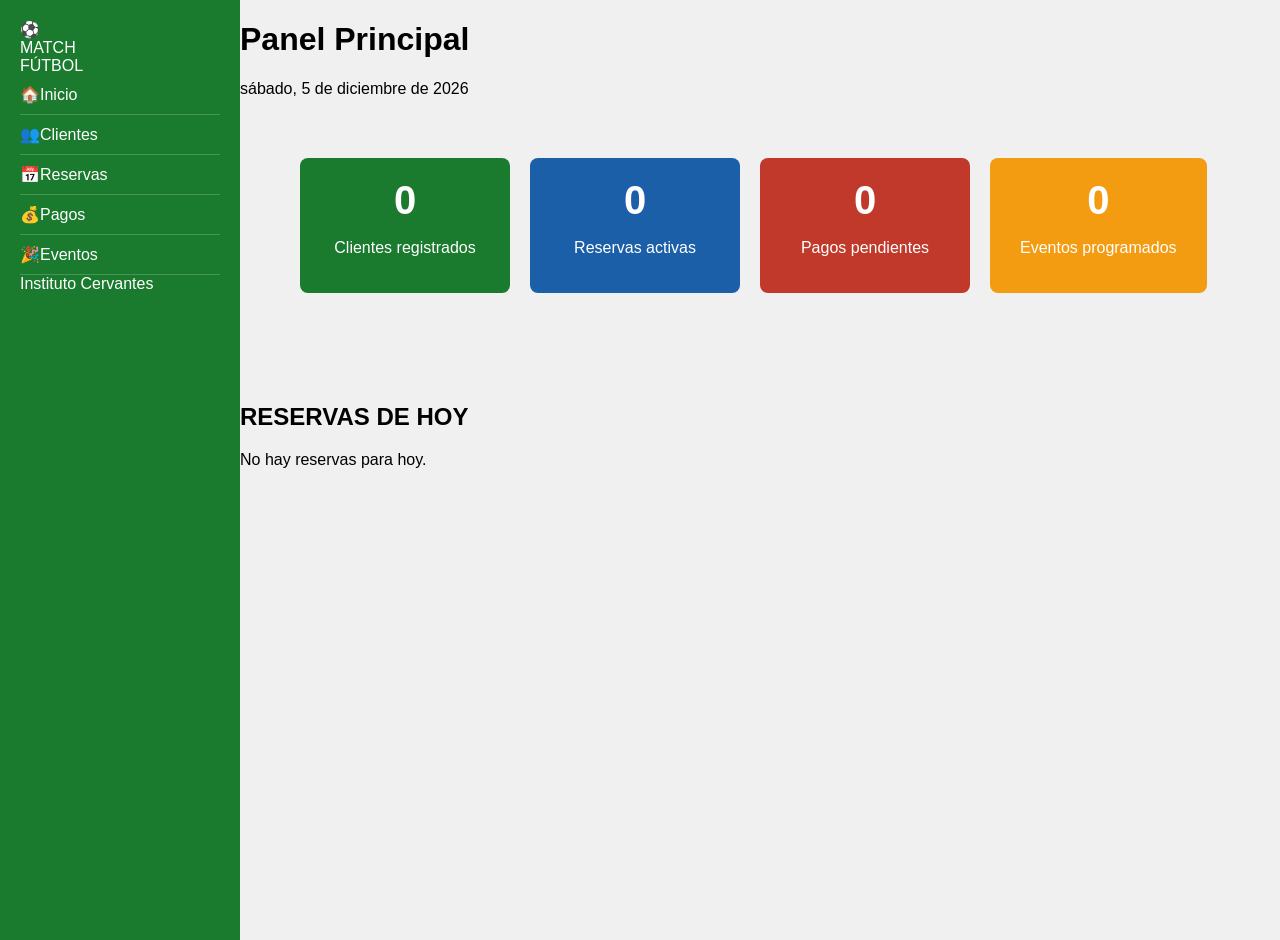
==== index.html @ 4e35ddb6 "Actualizacion de front" ====
<!DOCTYPE html>
<html lang="es">

<head>
  <meta charset="UTF-8">
  <meta name="viewport" content="width=device-width, initial-scale=1.0" />

  <title>Match Futbol</title>

  <link rel="stylesheet" href="styles.css">
  <link rel="preconnect" href="https://fonts.googleapis.com">
  <link href="https://fonts.googleapis.com/css2?family=Bebas+Neue&family=DM+Sans:wght@300;400;500;600&display=swap"
    rel="stylesheet">
  <link rel="stylesheet" href="../css/styles.css" />
</head>

<body>



  <aside class="sidebar">

    <div class="sidebar-logo">
      <span class="logo-icon">⚽</span>
       <div><div class="logo-title">MATCH</div><div class="logo-sub">FÚTBOL</div></div>
    </div>

    <nav class="sidebar-nav">
      <a href="index.html" class="nav-item active"><span class="nav-icon">🏠</span><span>Inicio</span></a>
      <a href="pages/clientes.html" class="nav-item"><span class="nav-icon">👥</span><span>Clientes</span></a>
      <a href="pages/reservas.html" class="nav-item"><span class="nav-icon">📅</span><span>Reservas</span></a>
      <a href="pages/pagos.html" class="nav-item"><span class="nav-icon">💰</span><span>Pagos</span></a>
      <a href="pages/eventos.html" class="nav-item"><span class="nav-icon">🎉</span><span>Eventos</span></a>
    </nav>
    <div class="sidebar-footer">Instituto Cervantes</div>
  </aside>

  <main class="main-content">
    <header class="top-bar">
      <h1 class="page-title">Panel Principal</h1>
          <div class="top-date" id="topDate"></div>
    </header>

    <section class="section-box" style="text-align:center;padding:60px">

      <div class="tarjetas">

        <div class="tarjeta verde" onclick="location.href='pages/clientes.html'">
          <p class="numero" id="totalClientes">0</p>
          <p>Clientes registrados</p>
        </div>

        <div class="tarjeta azul" onclick="location.href='pages/reservas.html'">
          <p class="numero" id="totalReservas">0</p>
          <p>Reservas activas</p>
        </div>

        <div class="tarjeta roja" onclick="location.href='pages/pagos.html'">
          <p class="numero" id="totalPagos">0</p>
          <p>Pagos pendientes</p>
        </div>

        <div class="tarjeta amarilla" onclick="location.href='pages/eventos.html'">
          <p class="numero" id="totalEventos">0</p>
          <p>Eventos programados</p>
        </div>

      </div>
    </section>

    <h2>RESERVAS DE HOY</h2>
    <div id="reservasHoy">
      <p>No hay reservas para hoy.</p>
    </div>


  </main>

  <script>
    var fecha = new Date();
var opciones = { weekday: 'long', year: 'numeric', month: 'long', day: 'numeric' };
document.getElementById("topDate").textContent = fecha.toLocaleDateString('es-AR', opciones);
    // Mostrar total de clientes
    var clientes = JSON.parse(localStorage.getItem("clientes")) || [];
    document.getElementById("totalClientes").textContent = clientes.length;

    // Mostrar total de reservas activas
    var reservas = JSON.parse(localStorage.getItem("reservas")) || [];
    var activas = [];
    for (var i = 0; i < reservas.length; i++) {
      if (reservas[i].estado != "cancelada") {
        activas.push(reservas[i]);
      }
    }
    document.getElementById("totalReservas").textContent = activas.length;

    // Mostrar reservas de hoy
    var hoy = new Date().toISOString().split("T")[0];
    var reservasHoy = [];
    for (var i = 0; i < reservas.length; i++) {
      if (reservas[i].fecha == hoy && reservas[i].estado != "cancelada") {
        reservasHoy.push(reservas[i]);
      }
    }

    var divHoy = document.getElementById("reservasHoy");
    if (reservasHoy.length == 0) {
      divHoy.innerHTML = "<p>No hay reservas para hoy.</p>";
    } else {
      var html = "<table border='1' cellpadding='8' cellspacing='0'>";
      html += "<tr><th>Hora</th><th>Cliente</th><th>Cancha</th><th>Estado pago</th></tr>";
      for (var i = 0; i < reservasHoy.length; i++) {
        var r = reservasHoy[i];
        html += "<tr>";
        html += "<td>" + r.hora + "</td>";
        html += "<td>" + r.cliente + "</td>";
        html += "<td>Cancha " + r.cancha + "</td>";
        html += "<td>" + r.estadoPago + "</td>";
        html += "</tr>";
      }
      html += "</table>";
      divHoy.innerHTML = html;
    }
  </script>

</body>

</html>
---- styles.css ----
/* Estilos generales */
body {
  margin: 0;
  font-family: Arial, sans-serif;
  display: flex;
  background-color: #f0f0f0;
}

/* Sidebar */
.sidebar {
  width: 200px;
  background-color: #1a7a2e;
  color: white;
  min-height: 100vh;
  padding: 20px;
}

.sidebar h2 {
  margin-bottom: 30px;
  font-size: 1.2rem;
}

.sidebar a {
  display: block;
  color: white;
  text-decoration: none;
  padding: 10px 0;
  font-size: 1rem;
  border-bottom: 1px solid rgba(255,255,255,0.2);
}

.sidebar a:hover {
  background-color: rgba(255,255,255,0.1);
  padding-left: 8px;
}

/* Contenido principal */
.contenido {
  flex: 1;
  padding: 30px;
}

.contenido h1 {
  margin-bottom: 20px;
  color: #222;
}

.contenido h2 {
  margin-top: 30px;
  margin-bottom: 10px;
  color: #333;
}

/* Tarjetas del panel */
.tarjetas {
  display: flex;
  gap: 20px;
  margin-bottom: 30px;
}

.tarjeta {
  padding: 20px 30px;
  border-radius: 8px;
  color: white;
  cursor: pointer;
  min-width: 150px;
  text-align: center;
}

.tarjeta:hover {
  opacity: 0.85;
}

.tarjeta.verde  { background-color: #1a7a2e; }
.tarjeta.azul   { background-color: #1a5fa8; }
.tarjeta.roja   { background-color: #c0392b; }
.tarjeta.amarilla { background-color: #f39c12; }

.numero {
  font-size: 2.5rem;
  font-weight: bold;
  margin: 0;
}

/* Formularios */
form {
  background: rgb(200, 201, 201);
  padding: 20px;
  border-radius: 8px;
  max-width: 500px;
  margin-bottom: 50px;
  box-shadow: 0 2px 10px rgba(179, 255, 0, 0.1);
}

form label {
  display: block;
  margin-top: 12px;
  font-weight: bold;
  color: #333;
}

form input,
form select,
form textarea {
  width: 100%;
  padding: 8px;
  margin-top: 4px;
  border: 1px solid #e3edd3;
  border-radius: 4px;
  font-size: 0.95rem;
  box-sizing: border-box;
}

form button {
  margin-top: 16px;
  padding: 10px 24px;
  background-color: #1a7a2e;
  color: white;
  border: none;
  border-radius: 4px;
  font-size: 1rem;
  cursor: pointer;
}

form button:hover {
  background-color: #155c23;
}

/* Tablas */
table {
  width: 100%;
  border-collapse: collapse;
  color: #ffffff;
  border-radius: 8px;
  overflow: hidden;
  box-shadow: 0 2px 6px rgba(0,0,0,0.1);
}

th {
  background-color: #1a7a2e;
  color: white;
  padding: 10px 14px;
  text-align: left;
}

td {
  padding: 10px 14px;
  border-bottom: 1px solid #eee;
  
}

tr:last-child td {
  border-bottom: none;
}

tr:hover td {
  background-color: #626262;
}

/* Botones de acción en tablas */
.btn-editar {
  background-color: #1a5fa8;
  color: white;
  border: none;
  padding: 5px 12px;
  border-radius: 4px;
  cursor: pointer;
  margin-right: 4px;
}

.btn-eliminar {
  background-color: #c0392b;
  color: white;
  border: none;
  padding: 5px 12px;
  border-radius: 4px;
  cursor: pointer;
}
.btn-filtro {
  background-color: #3d78f8;
  color: white;
  border: none;
  padding: 5px 12px;
  border-radius: 4px;
  cursor: pointer;
}

.btn-editar:hover   { background-color: #154f8c; }
.btn-eliminar:hover { background-color: #922b21; }

/* Buscador */
.buscador {
  margin-bottom: 16px;
}

.buscador input {
  padding: 8px 12px;
  border: 1px solid #ccc;
  border-radius: 4px;
  font-size: 0.95rem;
  width: 300px;
}

/* Mensajes */
.mensaje-ok {
  background-color: #d4edda;
  color: #155724;
  padding: 10px 16px;
  border-radius: 4px;
  margin-bottom: 16px;
  display: none;
}
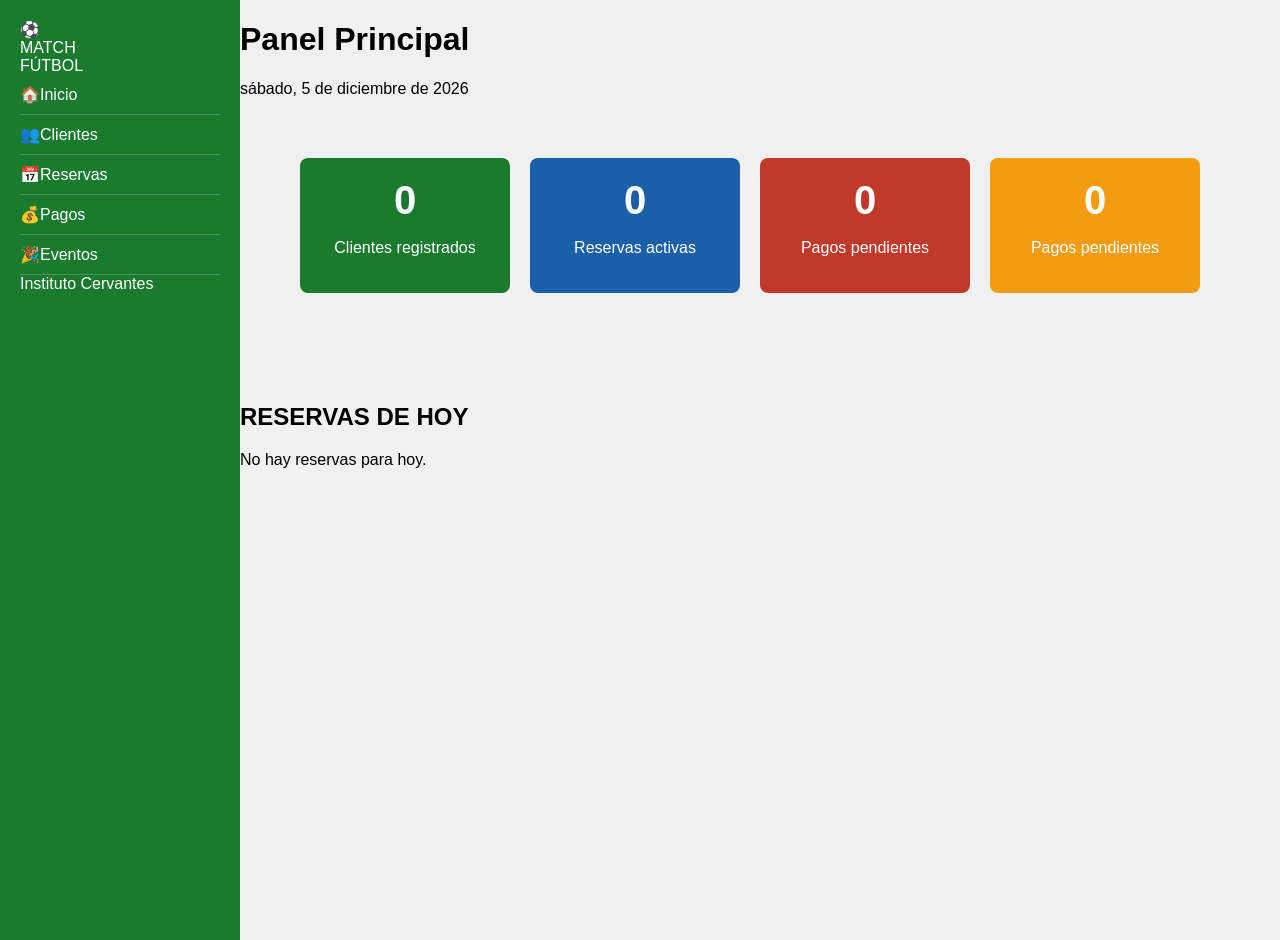
==== commit d93a7a85: "Actualizacion de front" ====
--- a/index.html
+++ b/index.html
@@ -22,7 +22,10 @@
 
     <div class="sidebar-logo">
       <span class="logo-icon">⚽</span>
-       <div><div class="logo-title">MATCH</div><div class="logo-sub">FÚTBOL</div></div>
+      <div>
+        <div class="logo-title">MATCH</div>
+        <div class="logo-sub">FÚTBOL</div>
+      </div>
     </div>
 
     <nav class="sidebar-nav">
@@ -38,7 +41,7 @@
   <main class="main-content">
     <header class="top-bar">
       <h1 class="page-title">Panel Principal</h1>
-          <div class="top-date" id="topDate"></div>
+      <div class="top-date" id="topDate"></div>
     </header>
 
     <section class="section-box" style="text-align:center;padding:60px">
@@ -61,8 +64,8 @@
         </div>
 
         <div class="tarjeta amarilla" onclick="location.href='pages/eventos.html'">
-          <p class="numero" id="totalEventos">0</p>
-          <p>Eventos programados</p>
+          <p class="numero" id="totalPagos">0</p>
+          <p>Pagos pendientes</p>
         </div>
 
       </div>
@@ -77,9 +80,11 @@
   </main>
 
   <script>
+    // Verificar si está logueado
+
     var fecha = new Date();
-var opciones = { weekday: 'long', year: 'numeric', month: 'long', day: 'numeric' };
-document.getElementById("topDate").textContent = fecha.toLocaleDateString('es-AR', opciones);
+    var opciones = { weekday: 'long', year: 'numeric', month: 'long', day: 'numeric' };
+    document.getElementById("topDate").textContent = fecha.toLocaleDateString('es-AR', opciones);
     // Mostrar total de clientes
     var clientes = JSON.parse(localStorage.getItem("clientes")) || [];
     document.getElementById("totalClientes").textContent = clientes.length;
--- a/styles.css
+++ b/styles.css
@@ -8,6 +8,7 @@
 
 /* Sidebar */
 .sidebar {
+  
   width: 200px;
   background-color: #1a7a2e;
   color: white;
@@ -210,3 +211,89 @@
   margin-bottom: 16px;
   display: none;
 }
+.login-body {
+  margin: 0;
+  background: #0a0a0a;
+  display: flex;
+  align-items: center;
+  justify-content: center;
+  min-height: 100vh;
+}
+
+.login-card {
+  background: #141414;
+  border: 0.5px solid #2a2a2a;
+  border-radius: 12px;
+  padding: 2.5rem 2rem;
+  width: 100%;
+  max-width: 360px;
+}
+
+.login-logo-wrap {
+  display: flex;
+  align-items: center;
+  gap: 12px;
+  margin-bottom: 2rem;
+}
+
+.logo-ball {
+  width: 44px;
+  height: 44px;
+  background: #1a7a2e;
+  border-radius: 50%;
+  display: flex;
+  align-items: center;
+  justify-content: center;
+  font-size: 22px;
+}
+
+.logo-top { font-size: 20px; font-weight: bold; color: #fff; letter-spacing: 2px; }
+.logo-bot { font-size: 11px; color: #1a7a2e; letter-spacing: 3px; }
+
+.login-title { font-size: 15px; color: #888; margin-bottom: 1.5rem; }
+
+.field-group { margin-bottom: 1rem; }
+
+.field-label { font-size: 12px; color: #666; margin-bottom: 6px; display: block; }
+
+.field-input-wrap input {
+  width: 100%;
+  padding: 11px 12px;
+  background: #1e1e1e;
+  border: 0.5px solid #333;
+  border-radius: 8px;
+  color: #fff;
+  font-size: 14px;
+  box-sizing: border-box;
+}
+
+.field-input-wrap input:focus {
+  outline: none;
+  border-color: #1a7a2e;
+}
+
+.error-msg {
+  background: #2a0f0f;
+  border: 0.5px solid #5c1f1f;
+  color: #f09595;
+  font-size: 13px;
+  padding: 10px 12px;
+  border-radius: 8px;
+  margin-bottom: 1rem;
+  display: none;
+}
+
+.btn-login {
+  width: 100%;
+  padding: 12px;
+  background: #1a7a2e;
+  color: #fff;
+  border: none;
+  border-radius: 8px;
+  font-size: 14px;
+  font-weight: bold;
+  cursor: pointer;
+  margin-top: 0.5rem;
+}
+
+.btn-login:hover { background: #155c23; }
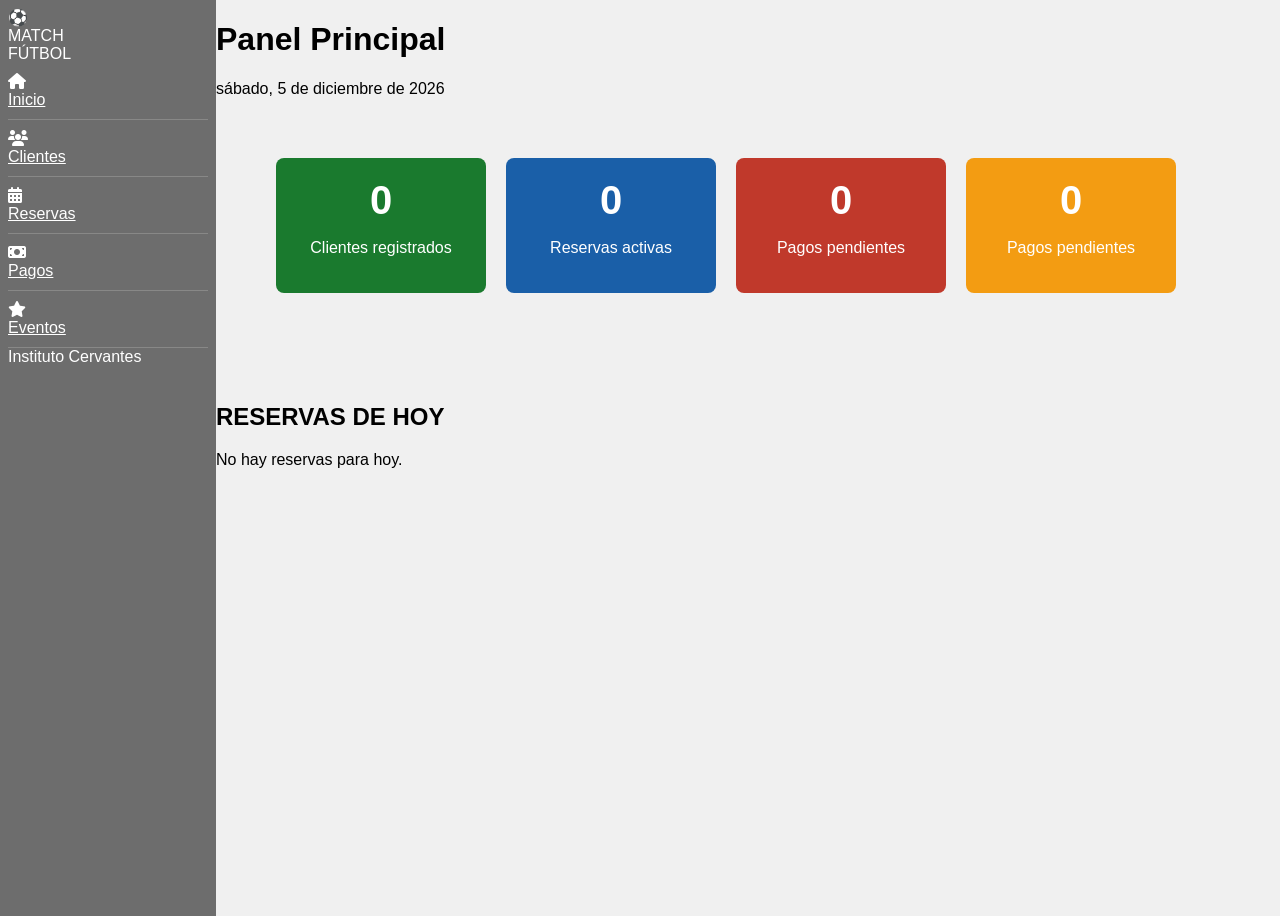
==== commit 3a6b4df7: "Actualizacion de front" ====
--- a/index.html
+++ b/index.html
@@ -9,8 +9,8 @@
 
   <link rel="stylesheet" href="styles.css">
   <link rel="preconnect" href="https://fonts.googleapis.com">
-  <link href="https://fonts.googleapis.com/css2?family=Bebas+Neue&family=DM+Sans:wght@300;400;500;600&display=swap"
-    rel="stylesheet">
+  <link href="https://fonts.googleapis.com/css2?family=Bebas+Neue&family=DM+Sans:wght@300;400;500;600&display=swap" rel="stylesheet">
+  <link rel="stylesheet" href="https://cdnjs.cloudflare.com/ajax/libs/font-awesome/6.5.0/css/all.min.css"/>
   <link rel="stylesheet" href="../css/styles.css" />
 </head>
 
@@ -28,13 +28,26 @@
       </div>
     </div>
 
+    
     <nav class="sidebar-nav">
-      <a href="index.html" class="nav-item active"><span class="nav-icon">🏠</span><span>Inicio</span></a>
-      <a href="pages/clientes.html" class="nav-item"><span class="nav-icon">👥</span><span>Clientes</span></a>
-      <a href="pages/reservas.html" class="nav-item"><span class="nav-icon">📅</span><span>Reservas</span></a>
-      <a href="pages/pagos.html" class="nav-item"><span class="nav-icon">💰</span><span>Pagos</span></a>
-      <a href="pages/eventos.html" class="nav-item"><span class="nav-icon">🎉</span><span>Eventos</span></a>
-    </nav>
+    
+       <a href="../index.html" class="nav-item active">
+    <i class="fa-solid fa-house"></i><span><br>Inicio</span>
+  </a>
+  <a href="pages/clientes.html" class="nav-item">
+    <i class="fa-solid fa-users"></i><span><br>Clientes</span>
+  </a>
+  <a href="pages/reservas.html" class="nav-item">
+    <i class="fa-solid fa-calendar-days"></i><span><br>Reservas</span>
+  </a>
+  <a href="pages/pagos.html" class="nav-item">
+    <i class="fa-solid fa-money-bill"></i><span><br>Pagos</span>
+  </a>
+  <a href="pages/eventos.html" class="nav-item">
+    <i class="fa-solid fa-star"></i><span><br>Eventos</span>
+  </a>
+  </nav>
+
     <div class="sidebar-footer">Instituto Cervantes</div>
   </aside>
 
--- a/styles.css
+++ b/styles.css
@@ -10,10 +10,11 @@
 .sidebar {
   
   width: 200px;
-  background-color: #1a7a2e;
+  background-color: #6d6d6d;
   color: white;
   min-height: 100vh;
-  padding: 20px;
+  padding: 8px;
+  gap: 12px;
 }
 
 .sidebar h2 {
@@ -24,33 +25,24 @@
 .sidebar a {
   display: block;
   color: white;
-  text-decoration: none;
+  text-decoration: style;
   padding: 10px 0;
   font-size: 1rem;
-  border-bottom: 1px solid rgba(255,255,255,0.2);
+  border-bottom: 1px solid rgba(244, 245, 240, 0.2);
 }
 
 .sidebar a:hover {
-  background-color: rgba(255,255,255,0.1);
-  padding-left: 8px;
+  background-color: rgba(67, 2, 2, 0.1);
+  padding-left: 10px;
+}
+.sidebar-nav {
+  display: inside;
+  flex-direction: column;
 }
 
 /* Contenido principal */
-.contenido {
-  flex: 1;
-  padding: 30px;
-}
-
-.contenido h1 {
-  margin-bottom: 20px;
-  color: #222;
-}
-
-.contenido h2 {
-  margin-top: 30px;
-  margin-bottom: 10px;
-  color: #333;
-}
+
+
 
 /* Tarjetas del panel */
 .tarjetas {
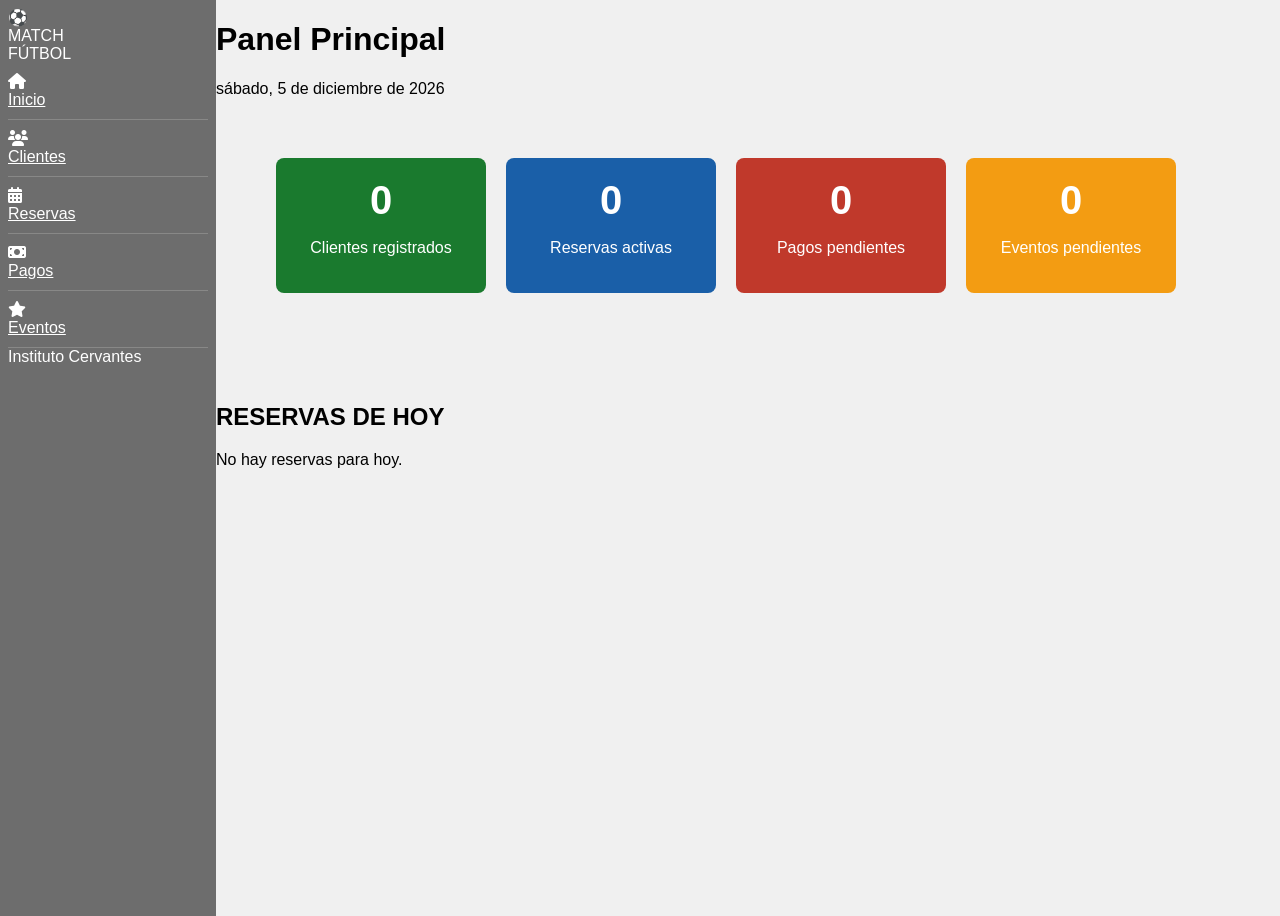
==== commit 90ee4e4c: "Actualizacion de front" ====
--- a/index.html
+++ b/index.html
@@ -78,7 +78,7 @@
 
         <div class="tarjeta amarilla" onclick="location.href='pages/eventos.html'">
           <p class="numero" id="totalPagos">0</p>
-          <p>Pagos pendientes</p>
+          <p>Eventos pendientes</p>
         </div>
 
       </div>
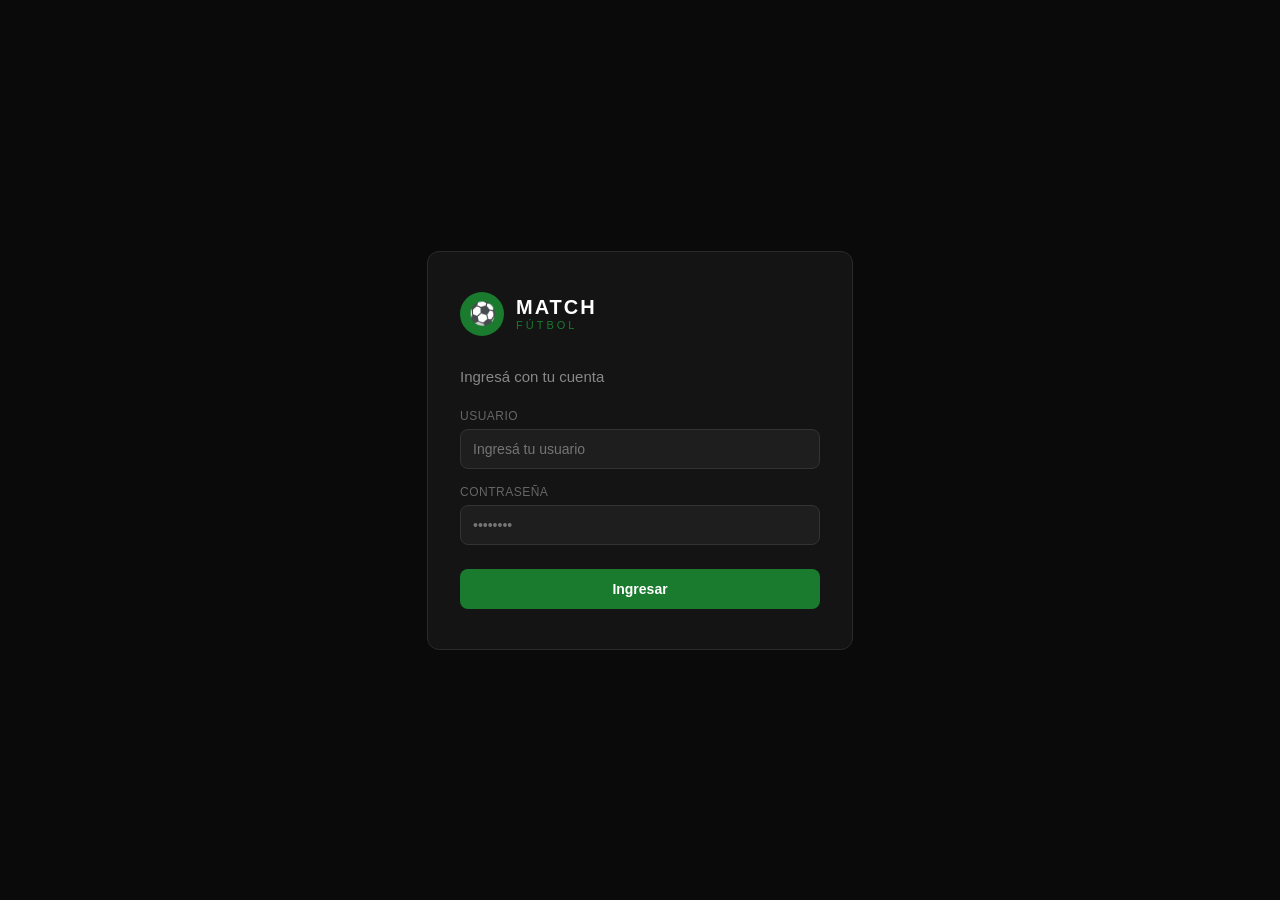
==== commit f944d400: "Loggin realizado, para verlo de nuevo deben borrar el logueado de localStrorage USUARIO: admin CONTR" ====
--- a/index.html
+++ b/index.html
@@ -77,8 +77,8 @@
         </div>
 
         <div class="tarjeta amarilla" onclick="location.href='pages/eventos.html'">
-          <p class="numero" id="totalPagos">0</p>
-          <p>Eventos pendientes</p>
+          <p class="numero" id="totalEventos">0</p>
+          <p>Eventos de hoy</p>
         </div>
 
       </div>
@@ -94,6 +94,10 @@
 
   <script>
     // Verificar si está logueado
+
+if (!localStorage.getItem("logueado")) {
+  window.location.href = "loggin.html"; // ajustá la ruta según la página
+}
 
     var fecha = new Date();
     var opciones = { weekday: 'long', year: 'numeric', month: 'long', day: 'numeric' };
--- a/styles.css
+++ b/styles.css
@@ -1,208 +1,9 @@
 /* Estilos generales */
-body {
-  margin: 0;
-  font-family: Arial, sans-serif;
-  display: flex;
-  background-color: #f0f0f0;
-}
-
-/* Sidebar */
-.sidebar {
+
+
+/*Loggin*/
   
-  width: 200px;
-  background-color: #6d6d6d;
-  color: white;
-  min-height: 100vh;
-  padding: 8px;
-  gap: 12px;
-}
-
-.sidebar h2 {
-  margin-bottom: 30px;
-  font-size: 1.2rem;
-}
-
-.sidebar a {
-  display: block;
-  color: white;
-  text-decoration: style;
-  padding: 10px 0;
-  font-size: 1rem;
-  border-bottom: 1px solid rgba(244, 245, 240, 0.2);
-}
-
-.sidebar a:hover {
-  background-color: rgba(67, 2, 2, 0.1);
-  padding-left: 10px;
-}
-.sidebar-nav {
-  display: inside;
-  flex-direction: column;
-}
-
-/* Contenido principal */
-
-
-
-/* Tarjetas del panel */
-.tarjetas {
-  display: flex;
-  gap: 20px;
-  margin-bottom: 30px;
-}
-
-.tarjeta {
-  padding: 20px 30px;
-  border-radius: 8px;
-  color: white;
-  cursor: pointer;
-  min-width: 150px;
-  text-align: center;
-}
-
-.tarjeta:hover {
-  opacity: 0.85;
-}
-
-.tarjeta.verde  { background-color: #1a7a2e; }
-.tarjeta.azul   { background-color: #1a5fa8; }
-.tarjeta.roja   { background-color: #c0392b; }
-.tarjeta.amarilla { background-color: #f39c12; }
-
-.numero {
-  font-size: 2.5rem;
-  font-weight: bold;
-  margin: 0;
-}
-
-/* Formularios */
-form {
-  background: rgb(200, 201, 201);
-  padding: 20px;
-  border-radius: 8px;
-  max-width: 500px;
-  margin-bottom: 50px;
-  box-shadow: 0 2px 10px rgba(179, 255, 0, 0.1);
-}
-
-form label {
-  display: block;
-  margin-top: 12px;
-  font-weight: bold;
-  color: #333;
-}
-
-form input,
-form select,
-form textarea {
-  width: 100%;
-  padding: 8px;
-  margin-top: 4px;
-  border: 1px solid #e3edd3;
-  border-radius: 4px;
-  font-size: 0.95rem;
-  box-sizing: border-box;
-}
-
-form button {
-  margin-top: 16px;
-  padding: 10px 24px;
-  background-color: #1a7a2e;
-  color: white;
-  border: none;
-  border-radius: 4px;
-  font-size: 1rem;
-  cursor: pointer;
-}
-
-form button:hover {
-  background-color: #155c23;
-}
-
-/* Tablas */
-table {
-  width: 100%;
-  border-collapse: collapse;
-  color: #ffffff;
-  border-radius: 8px;
-  overflow: hidden;
-  box-shadow: 0 2px 6px rgba(0,0,0,0.1);
-}
-
-th {
-  background-color: #1a7a2e;
-  color: white;
-  padding: 10px 14px;
-  text-align: left;
-}
-
-td {
-  padding: 10px 14px;
-  border-bottom: 1px solid #eee;
-  
-}
-
-tr:last-child td {
-  border-bottom: none;
-}
-
-tr:hover td {
-  background-color: #626262;
-}
-
-/* Botones de acción en tablas */
-.btn-editar {
-  background-color: #1a5fa8;
-  color: white;
-  border: none;
-  padding: 5px 12px;
-  border-radius: 4px;
-  cursor: pointer;
-  margin-right: 4px;
-}
-
-.btn-eliminar {
-  background-color: #c0392b;
-  color: white;
-  border: none;
-  padding: 5px 12px;
-  border-radius: 4px;
-  cursor: pointer;
-}
-.btn-filtro {
-  background-color: #3d78f8;
-  color: white;
-  border: none;
-  padding: 5px 12px;
-  border-radius: 4px;
-  cursor: pointer;
-}
-
-.btn-editar:hover   { background-color: #154f8c; }
-.btn-eliminar:hover { background-color: #922b21; }
-
-/* Buscador */
-.buscador {
-  margin-bottom: 16px;
-}
-
-.buscador input {
-  padding: 8px 12px;
-  border: 1px solid #ccc;
-  border-radius: 4px;
-  font-size: 0.95rem;
-  width: 300px;
-}
-
-/* Mensajes */
-.mensaje-ok {
-  background-color: #d4edda;
-  color: #155724;
-  padding: 10px 16px;
-  border-radius: 4px;
-  margin-bottom: 16px;
-  display: none;
-}
+
 .login-body {
   margin: 0;
   background: #0a0a0a;
@@ -210,6 +11,7 @@
   align-items: center;
   justify-content: center;
   min-height: 100vh;
+  font-family: 'Montserrat', sans-serif;
 }
 
 .login-card {
@@ -239,14 +41,36 @@
   font-size: 22px;
 }
 
-.logo-top { font-size: 20px; font-weight: bold; color: #fff; letter-spacing: 2px; }
-.logo-bot { font-size: 11px; color: #1a7a2e; letter-spacing: 3px; }
-
-.login-title { font-size: 15px; color: #888; margin-bottom: 1.5rem; }
-
-.field-group { margin-bottom: 1rem; }
-
-.field-label { font-size: 12px; color: #666; margin-bottom: 6px; display: block; }
+.logo-top {
+  font-size: 20px;
+  font-weight: bold;
+  color: #fff;
+  letter-spacing: 2px;
+}
+
+.logo-bot {
+  font-size: 11px;
+  color: #1a7a2e;
+  letter-spacing: 3px;
+}
+
+.login-title {
+  font-size: 15px;
+  color: #888;
+  margin-bottom: 1.5rem;
+}
+
+.field-group {
+  margin-bottom: 1rem;
+}
+
+.field-label {
+  font-size: 12px;
+  color: #666;
+  margin-bottom: 6px;
+  display: block;
+  letter-spacing: 0.5px;
+}
 
 .field-input-wrap input {
   width: 100%;
@@ -288,4 +112,211 @@
   margin-top: 0.5rem;
 }
 
-.btn-login:hover { background: #155c23; }+.btn-login:hover {
+  background: #155c23;
+}
+
+/* Sidebar */
+.sidebar {
+  width: 200px;
+  background-color: #1a7a2e;
+  color: white;
+  min-height: 100vh;
+  padding: 20px;
+}
+
+.sidebar h2 {
+  margin-bottom: 30px;
+  font-size: 1.2rem;
+}
+
+.sidebar a {
+  display: block;
+  color: white;
+  text-decoration: none;
+  padding: 10px 0;
+  font-size: 1rem;
+  border-bottom: 1px solid rgba(255,255,255,0.2);
+}
+
+.sidebar a:hover {
+  background-color: lab(100% 0.01 -0.01 / 0.1);
+  padding-left: 8px;
+}
+
+/* Contenido principal */
+.contenido {
+  flex: 1;
+  padding: 30px;
+}
+
+.contenido h1 {
+  margin-bottom: 20px;
+  color: #222;
+}
+
+.contenido h2 {
+  margin-top: 30px;
+  margin-bottom: 10px;
+  color: #333;
+}
+
+/* Tarjetas del panel */
+.tarjetas {
+  display: flex;
+  gap: 20px;
+  margin-bottom: 30px;
+}
+
+.tarjeta {
+  padding: 20px 30px;
+  border-radius: 8px;
+  color: white;
+  cursor: pointer;
+  min-width: 150px;
+  text-align: center;
+}
+
+.tarjeta:hover {
+  opacity: 0.85;
+}
+
+.tarjeta.verde  { background-color: #1a7a2e; }
+.tarjeta.azul   { background-color: #1a5fa8; }
+.tarjeta.roja   { background-color: #c0392b; }
+.tarjeta.amarilla { background-color: #f39c12; }
+
+.numero {
+  font-size: 2.5rem;
+  font-weight: bold;
+  margin: 0;
+}
+
+/* Formularios */
+form {
+  background: rgb(200, 201, 201);
+  padding: 20px;
+  border-radius: 8px;
+  max-width: 500px;
+  margin-bottom: 50px;
+  box-shadow: 0 2px 10px rgba(179, 255, 0, 0.1);
+}
+
+form label {
+  display: block;
+  margin-top: 12px;
+  font-weight: bold;
+  color: #333;
+}
+
+form input,
+form select,
+form textarea {
+  width: 100%;
+  padding: 8px;
+  margin-top: 4px;
+  border: 1px solid #e3edd3;
+  border-radius: 4px;
+  font-size: 0.95rem;
+  box-sizing: border-box;
+}
+
+form button {
+  margin-top: 16px;
+  padding: 10px 24px;
+  background-color: #1a7a2e;
+  color: white;
+  border: none;
+  border-radius: 4px;
+  font-size: 1rem;
+  cursor: pointer;
+}
+
+form button:hover {
+  background-color: #155c23;
+}
+
+/* Tablas */
+table {
+  width: 100%;
+  border-collapse: collapse;
+  color: #ffffff;
+  border-radius: 8px;
+  overflow: hidden;
+  box-shadow: 0 2px 6px rgba(0,0,0,0.1);
+}
+
+th {
+  background-color: #1a7a2e;
+  color: white;
+  padding: 10px 14px;
+  text-align: left;
+}
+
+td {
+  padding: 10px 14px;
+  border-bottom: 1px solid #eee;
+  
+}
+
+tr:last-child td {
+  border-bottom: none;
+}
+
+tr:hover td {
+  background-color: #626262;
+}
+
+/* Botones de acción en tablas */
+.btn-editar {
+  background-color: #1a5fa8;
+  color: white;
+  border: none;
+  padding: 5px 12px;
+  border-radius: 4px;
+  cursor: pointer;
+  margin-right: 4px;
+}
+
+.btn-eliminar {
+  background-color: #c0392b;
+  color: white;
+  border: none;
+  padding: 5px 12px;
+  border-radius: 4px;
+  cursor: pointer;
+}
+.btn-filtro {
+  background-color: #3d78f8;
+  color: white;
+  border: none;
+  padding: 5px 12px;
+  border-radius: 4px;
+  cursor: pointer;
+}
+
+.btn-editar:hover   { background-color: #154f8c; }
+.btn-eliminar:hover { background-color: #922b21; }
+
+/* Buscador */
+.buscador {
+  margin-bottom: 16px;
+}
+
+.buscador input {
+  padding: 8px 12px;
+  border: 1px solid #ccc;
+  border-radius: 4px;
+  font-size: 0.95rem;
+  width: 300px;
+}
+
+/* Mensajes */
+.mensaje-ok {
+  background-color: #d4edda;
+  color: #155724;
+  padding: 10px 16px;
+  border-radius: 4px;
+  margin-bottom: 16px;
+  display: none;
+}
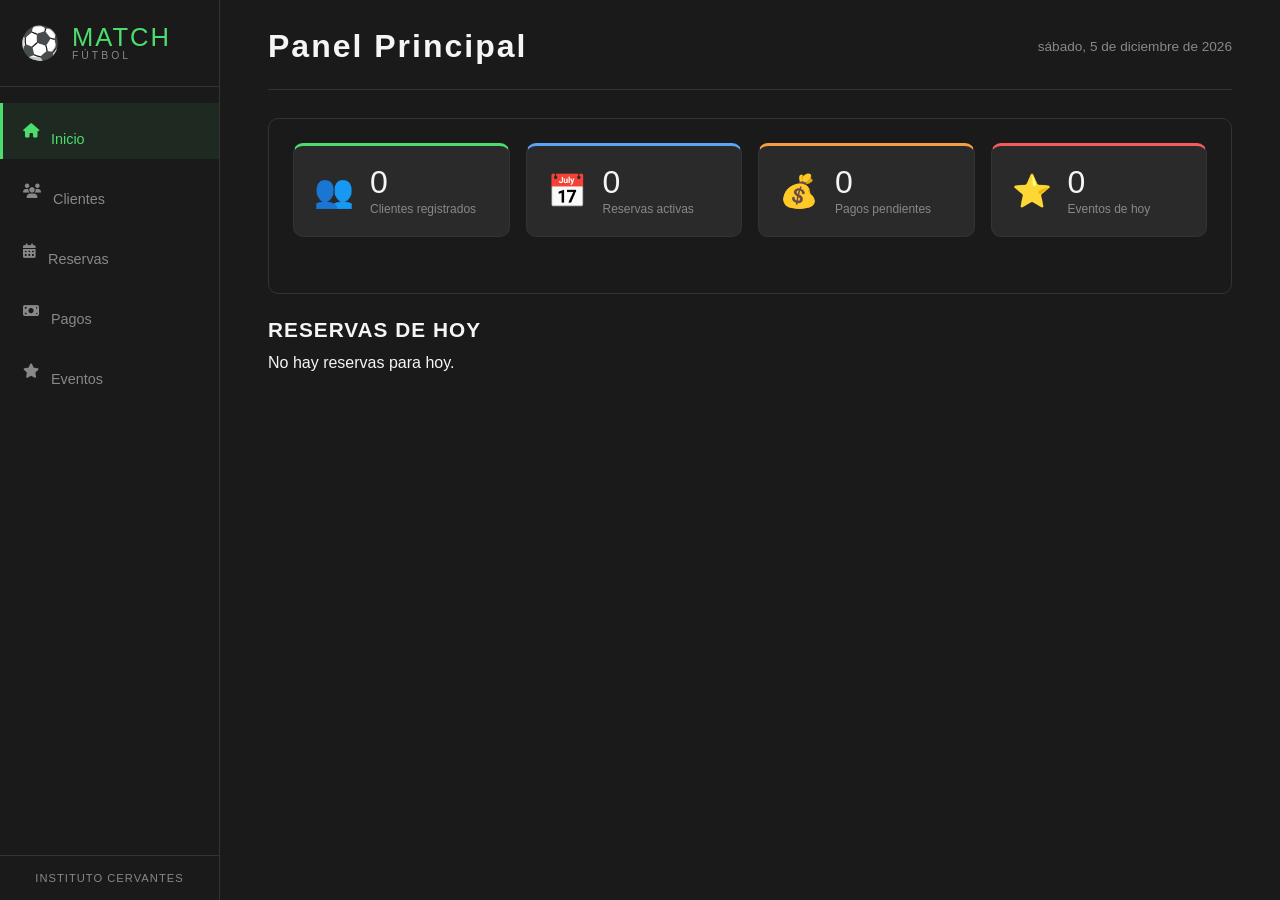
==== commit 7ff4a7fd: "cambios" ====
--- a/index.html
+++ b/index.html
@@ -4,22 +4,16 @@
 <head>
   <meta charset="UTF-8">
   <meta name="viewport" content="width=device-width, initial-scale=1.0" />
-
   <title>Match Futbol</title>
-
-  <link rel="stylesheet" href="styles.css">
+  <link rel="stylesheet" href="css/styles.css">
   <link rel="preconnect" href="https://fonts.googleapis.com">
   <link href="https://fonts.googleapis.com/css2?family=Bebas+Neue&family=DM+Sans:wght@300;400;500;600&display=swap" rel="stylesheet">
   <link rel="stylesheet" href="https://cdnjs.cloudflare.com/ajax/libs/font-awesome/6.5.0/css/all.min.css"/>
-  <link rel="stylesheet" href="../css/styles.css" />
 </head>
 
 <body>
 
-
-
   <aside class="sidebar">
-
     <div class="sidebar-logo">
       <span class="logo-icon">⚽</span>
       <div>
@@ -28,25 +22,23 @@
       </div>
     </div>
 
-    
     <nav class="sidebar-nav">
-    
-       <a href="../index.html" class="nav-item active">
-    <i class="fa-solid fa-house"></i><span><br>Inicio</span>
-  </a>
-  <a href="pages/clientes.html" class="nav-item">
-    <i class="fa-solid fa-users"></i><span><br>Clientes</span>
-  </a>
-  <a href="pages/reservas.html" class="nav-item">
-    <i class="fa-solid fa-calendar-days"></i><span><br>Reservas</span>
-  </a>
-  <a href="pages/pagos.html" class="nav-item">
-    <i class="fa-solid fa-money-bill"></i><span><br>Pagos</span>
-  </a>
-  <a href="pages/eventos.html" class="nav-item">
-    <i class="fa-solid fa-star"></i><span><br>Eventos</span>
-  </a>
-  </nav>
+      <a href="index.html" class="nav-item active">
+        <i class="fa-solid fa-house"></i><span><br>Inicio</span>
+      </a>
+      <a href="pages/clientes.html" class="nav-item">
+        <i class="fa-solid fa-users"></i><span><br>Clientes</span>
+      </a>
+      <a href="pages/reservas.html" class="nav-item">
+        <i class="fa-solid fa-calendar-days"></i><span><br>Reservas</span>
+      </a>
+      <a href="pages/pagos.html" class="nav-item">
+        <i class="fa-solid fa-money-bill"></i><span><br>Pagos</span>
+      </a>
+      <a href="pages/eventos.html" class="nav-item">
+        <i class="fa-solid fa-star"></i><span><br>Eventos</span>
+      </a>
+    </nav>
 
     <div class="sidebar-footer">Instituto Cervantes</div>
   </aside>
@@ -57,30 +49,36 @@
       <div class="top-date" id="topDate"></div>
     </header>
 
-    <section class="section-box" style="text-align:center;padding:60px">
-
-      <div class="tarjetas">
-
-        <div class="tarjeta verde" onclick="location.href='pages/clientes.html'">
-          <p class="numero" id="totalClientes">0</p>
-          <p>Clientes registrados</p>
+    <section class="section-box">
+      <div class="dashboard-grid">
+        <div class="dash-card green" onclick="location.href='pages/clientes.html'">
+          <div class="dash-card-icon">👥</div>
+          <div>
+            <div class="dash-card-num" id="totalClientes">0</div>
+            <div class="dash-card-label">Clientes registrados</div>
+          </div>
         </div>
-
-        <div class="tarjeta azul" onclick="location.href='pages/reservas.html'">
-          <p class="numero" id="totalReservas">0</p>
-          <p>Reservas activas</p>
+        <div class="dash-card blue" onclick="location.href='pages/reservas.html'">
+          <div class="dash-card-icon">📅</div>
+          <div>
+            <div class="dash-card-num" id="totalReservas">0</div>
+            <div class="dash-card-label">Reservas activas</div>
+          </div>
         </div>
-
-        <div class="tarjeta roja" onclick="location.href='pages/pagos.html'">
-          <p class="numero" id="totalPagos">0</p>
-          <p>Pagos pendientes</p>
+        <div class="dash-card orange" onclick="location.href='pages/pagos.html'">
+          <div class="dash-card-icon">💰</div>
+          <div>
+            <div class="dash-card-num" id="totalPagos">0</div>
+            <div class="dash-card-label">Pagos pendientes</div>
+          </div>
         </div>
-
-        <div class="tarjeta amarilla" onclick="location.href='pages/eventos.html'">
-          <p class="numero" id="totalEventos">0</p>
-          <p>Eventos de hoy</p>
+        <div class="dash-card red" onclick="location.href='pages/eventos.html'">
+          <div class="dash-card-icon">⭐</div>
+          <div>
+            <div class="dash-card-num" id="totalEventos">0</div>
+            <div class="dash-card-label">Eventos de hoy</div>
+          </div>
         </div>
-
       </div>
     </section>
 
@@ -88,25 +86,16 @@
     <div id="reservasHoy">
       <p>No hay reservas para hoy.</p>
     </div>
-
-
   </main>
 
   <script>
-    // Verificar si está logueado
-
-if (!localStorage.getItem("logueado")) {
-  window.location.href = "loggin.html"; // ajustá la ruta según la página
-}
-
     var fecha = new Date();
     var opciones = { weekday: 'long', year: 'numeric', month: 'long', day: 'numeric' };
     document.getElementById("topDate").textContent = fecha.toLocaleDateString('es-AR', opciones);
-    // Mostrar total de clientes
+
     var clientes = JSON.parse(localStorage.getItem("clientes")) || [];
     document.getElementById("totalClientes").textContent = clientes.length;
 
-    // Mostrar total de reservas activas
     var reservas = JSON.parse(localStorage.getItem("reservas")) || [];
     var activas = [];
     for (var i = 0; i < reservas.length; i++) {
@@ -116,7 +105,6 @@
     }
     document.getElementById("totalReservas").textContent = activas.length;
 
-    // Mostrar reservas de hoy
     var hoy = new Date().toISOString().split("T")[0];
     var reservasHoy = [];
     for (var i = 0; i < reservas.length; i++) {
@@ -146,5 +134,4 @@
   </script>
 
 </body>
-
 </html>
--- a/css/styles.css
+++ b/css/styles.css
@@ -0,0 +1,564 @@
+
+
+/* ===== VARIABLES GLOBALES ===== */
+:root {
+  --verde:        #1a7a2e;
+  --verde-claro:  #25a83e;
+  --verde-neon:   #4ddc6e;
+  --negro:        #0d0d0d;
+  --gris-oscuro:  #1a1a1a;
+  --gris-medio:   #2a2a2a;
+  --gris-borde:   #333;
+  --blanco:       #f5f5f5;
+  --texto-suave:  #888;
+  --azul:         #1a5fa8;
+  --naranja:      #c45c00;
+  --rojo:         #a81a1a;
+  --font-titulo:  'Bebas Neue', sans-serif;
+  --font-body:    'DM Sans', sans-serif;
+  --sidebar-w:    220px;
+  --radius:       10px;
+}
+
+/* ===== RESET ===== */
+* { box-sizing: border-box; margin: 0; padding: 0; }
+
+/* ===== BODY ===== */
+body {
+  font-family: var(--font-body);
+  background: var(--gris-oscuro);
+  color: var(--blanco);
+  display: flex;
+  min-height: 100vh;
+}
+
+/* =====================================================
+   SIDEBAR — menú lateral fijo
+   ===================================================== */
+.sidebar {
+  width: var(--sidebar-w);
+  background: var(--gris-oscuro);
+  border-right: 1px solid var(--gris-borde);
+  display: flex;
+  flex-direction: column;
+  position: fixed;
+  height: 100vh;
+  z-index: 100;
+}
+
+/* Logo: ícono + nombre + subtítulo */
+.sidebar-logo {
+  display: flex;
+  align-items: center;
+  gap: 12px;
+  padding: 24px 20px;
+  border-bottom: 1px solid var(--gris-borde);
+}
+
+.logo-icon  { font-size: 2rem; }
+
+.logo-title {
+  font-family: var(--font-titulo);
+  font-size: 1.6rem;
+  color: var(--verde-neon);
+  letter-spacing: 2px;
+  line-height: 1;
+}
+
+.logo-sub {
+  font-size: 0.65rem;
+  color: var(--texto-suave);
+  letter-spacing: 3px;
+  text-transform: uppercase;
+}
+
+/* Lista de ítems de navegación */
+.sidebar-nav {
+  flex: 1;
+  padding: 16px 0;
+  display: flex;
+  flex-direction: column;
+  gap: 4px;
+}
+
+/* Ítem de navegación */
+.nav-item {
+  display: flex;
+  align-items: center;
+  gap: 12px;
+  padding: 12px 20px;
+  color: var(--texto-suave);
+  text-decoration: none;
+  font-size: 0.9rem;
+  font-weight: 500;
+  border-left: 3px solid transparent;
+  transition: all 0.2s;
+}
+
+.nav-item:hover {
+  color: var(--blanco);
+  background: var(--gris-medio);
+  border-left-color: var(--verde-neon);
+}
+
+.nav-item.active {
+  color: var(--verde-neon);
+  background: rgba(77, 220, 110, 0.08);
+  border-left-color: var(--verde-neon);
+}
+
+.nav-icon { font-size: 1.1rem; }
+
+/* Pie del sidebar */
+.sidebar-footer {
+  padding: 16px 20px;
+  font-size: 0.7rem;
+  color: var(--texto-suave);
+  border-top: 1px solid var(--gris-borde);
+  text-align: center;
+  letter-spacing: 1px;
+  text-transform: uppercase;
+}
+
+/* =====================================================
+   CONTENIDO PRINCIPAL
+   Clase única: .main-content (reemplaza .contenido)
+   ===================================================== */
+.main-content {
+  margin-left: var(--sidebar-w);  /* no solapar con el sidebar */
+  flex: 1;
+  padding: 0 48px 40px;
+  max-width: 1100px;              /* centrado izquierda, no se estira */
+}
+
+/* ===== BARRA SUPERIOR: título + fecha ===== */
+.top-bar {
+  display: flex;
+  align-items: center;
+  justify-content: space-between;
+  padding: 28px 0 24px;
+  border-bottom: 1px solid var(--gris-borde);
+  margin-bottom: 28px;
+}
+
+.page-title {
+  font-family: var(--font-titulo);
+  font-size: 2rem;
+  letter-spacing: 2px;
+  color: var(--blanco);
+}
+
+.top-date {
+  font-size: 0.85rem;
+  color: var(--texto-suave);
+}
+
+/* =====================================================
+   BADGES
+   ===================================================== */
+.badge {
+  display: inline-block;
+  padding: 3px 10px;
+  border-radius: 20px;
+  font-size: 0.72rem;
+  font-weight: 600;
+}
+
+.badge-green  { background: rgba(77,220,110,0.15); color: var(--verde-neon); }
+.badge-red    { background: rgba(245,91,91,0.15);  color: #f55b5b; }
+.badge-orange { background: rgba(245,158,66,0.15); color: #f59e42; }
+.badge-blue   { background: rgba(91,163,245,0.15); color: #5ba3f5; }
+
+/* =====================================================
+   MODAL
+   ===================================================== */
+.modal-overlay {
+  display: none;
+  position: fixed;
+  inset: 0;
+  background: rgba(0,0,0,0.75);
+  z-index: 200;
+  align-items: center;
+  justify-content: center;
+}
+
+.modal-overlay.open { display: flex; }
+
+.modal {
+  background: var(--gris-oscuro);
+  border: 1px solid var(--gris-borde);
+  border-radius: var(--radius);
+  padding: 28px;
+  width: 500px;
+  max-width: 95vw;
+  animation: modalIn 0.2s ease;
+}
+
+@keyframes modalIn {
+  from { opacity: 0; transform: translateY(-12px); }
+  to   { opacity: 1; transform: translateY(0); }
+}
+
+.modal-header {
+  display: flex;
+  justify-content: space-between;
+  align-items: center;
+  margin-bottom: 20px;
+}
+
+.modal-title {
+  font-family: var(--font-titulo);
+  font-size: 1.4rem;
+  letter-spacing: 1px;
+}
+
+.modal-close {
+  background: none;
+  border: none;
+  color: var(--texto-suave);
+  font-size: 1.4rem;
+  cursor: pointer;
+  transition: color 0.2s;
+}
+.modal-close:hover { color: var(--blanco); }
+
+.modal-footer {
+  display: flex;
+  gap: 12px;
+  justify-content: flex-end;
+  margin-top: 24px;
+}
+
+/* =====================================================
+   LISTA DE RESERVAS DEL DÍA
+   ===================================================== */
+.reservas-list { display: flex; flex-direction: column; gap: 10px; }
+
+.reserva-item {
+  display: flex;
+  align-items: center;
+  gap: 16px;
+  background: var(--gris-medio);
+  border-radius: 8px;
+  padding: 12px 16px;
+  font-size: 0.88rem;
+}
+
+.reserva-hora {
+  font-family: var(--font-titulo);
+  font-size: 1.2rem;
+  color: var(--verde-neon);
+  min-width: 60px;
+}
+
+.reserva-cancha { color: var(--texto-suave); font-size: 0.78rem; }
+
+/* =====================================================
+   TOAST — notificación flotante
+   ===================================================== */
+#toast {
+  position: fixed;
+  bottom: 28px;
+  right: 28px;
+  background: var(--verde-claro);
+  color: #fff;
+  padding: 12px 22px;
+  border-radius: 8px;
+  font-size: 0.9rem;
+  font-weight: 600;
+  opacity: 0;
+  pointer-events: none;
+  transition: opacity 0.3s;
+  z-index: 999;
+}
+#toast.show { opacity: 1; }
+
+/* =====================================================
+   TABS — pestañas internas
+   ===================================================== */
+.tabs {
+  display: flex;
+  gap: 8px;
+  margin-bottom: 20px;
+  border-bottom: 1px solid var(--gris-borde);
+}
+
+.tab-btn {
+  background: none;
+  border: none;
+  border-bottom: 2px solid transparent;
+  color: var(--texto-suave);
+  font-family: var(--font-body);
+  font-size: 0.9rem;
+  font-weight: 600;
+  padding: 8px 16px;
+  cursor: pointer;
+  margin-bottom: -1px;
+  transition: all 0.2s;
+}
+
+.tab-btn.active {
+  color: var(--verde-neon);
+  border-bottom-color: var(--verde-neon);
+}
+
+.tab-panel        { display: none; }
+.tab-panel.active { display: block; }
+/* =====================================================
+   DASHBOARD
+   ===================================================== */
+.dashboard-grid {
+  display: grid;
+  grid-template-columns: repeat(4, 1fr);
+  gap: 16px;
+  margin-bottom: 32px;
+}
+
+.dash-card {
+  background: var(--gris-medio);
+  border: 1px solid var(--gris-borde);
+  border-radius: var(--radius);
+  padding: 20px;
+  display: flex;
+  align-items: center;
+  gap: 16px;
+  cursor: pointer;
+  transition: transform 0.2s;
+}
+
+.dash-card:hover { transform: translateY(-3px); }
+
+.dash-card.green  { border-top: 3px solid var(--verde-neon); }
+.dash-card.blue   { border-top: 3px solid #5ba3f5; }
+.dash-card.orange { border-top: 3px solid #f59e42; }
+.dash-card.red    { border-top: 3px solid #f55b5b; }
+
+.dash-card-icon  { font-size: 2rem; }
+.dash-card-num   { font-family: var(--font-titulo); font-size: 2rem; line-height: 1; }
+.dash-card-label { font-size: 0.75rem; color: var(--texto-suave); margin-top: 4px; }
+
+/* =====================================================
+   SECCIÓN GENÉRICA
+   ===================================================== */
+.section-box {
+  background: var(--gris-oscuro);
+  border: 1px solid var(--gris-borde);
+  border-radius: var(--radius);
+  padding: 24px;
+  margin-bottom: 24px;
+}
+
+/* =====================================================
+   FORMULARIOS
+   ===================================================== */
+form {
+  background: var(--gris-medio);
+  padding: 20px;
+  border-radius: 8px;
+  max-width: 500px;
+  margin-bottom: 50px;
+}
+
+form label {
+  display: block;
+  margin-top: 12px;
+  font-weight: bold;
+  color: var(--texto-suave);
+  font-size: 0.8rem;
+  text-transform: uppercase;
+}
+
+form input, form select, form textarea {
+  width: 100%;
+  padding: 8px;
+  margin-top: 4px;
+  border: 1px solid var(--gris-borde);
+  border-radius: 4px;
+  font-size: 0.95rem;
+  box-sizing: border-box;
+  background: var(--gris-oscuro);
+  color: var(--blanco);
+}
+
+form button {
+  margin-top: 16px;
+  padding: 10px 24px;
+  background-color: var(--verde);
+  color: white;
+  border: none;
+  border-radius: 4px;
+  font-size: 1rem;
+  cursor: pointer;
+}
+
+form button:hover { background-color: var(--verde-claro); }
+
+/* Tablas */
+table {
+  width: 100%;
+  border-collapse: collapse;
+  color: var(--blanco);
+}
+
+th {
+  background-color: var(--verde);
+  color: white;
+  padding: 10px 14px;
+  text-align: left;
+}
+
+td {
+  padding: 10px 14px;
+  border-bottom: 1px solid var(--gris-borde);
+}
+
+tr:hover td { background-color: var(--gris-medio); }
+
+.btn-editar {
+  background-color: var(--azul);
+  color: white;
+  border: none;
+  padding: 5px 12px;
+  border-radius: 4px;
+  cursor: pointer;
+  margin-right: 4px;
+}
+
+.btn-eliminar {
+  background-color: var(--rojo);
+  color: white;
+  border: none;
+  padding: 5px 12px;
+  border-radius: 4px;
+  cursor: pointer;
+}
+
+.btn-filtro {
+  background-color: #3d78f8;
+  color: white;
+  border: none;
+  padding: 5px 12px;
+  border-radius: 4px;
+  cursor: pointer;
+}
+
+.buscador { margin-bottom: 16px; }
+
+.buscador input {
+  padding: 8px 12px;
+  border: 1px solid var(--gris-borde);
+  border-radius: 4px;
+  font-size: 0.95rem;
+  width: 300px;
+  background: var(--gris-medio);
+  color: var(--blanco);
+}
+
+.mensaje-ok {
+  background-color: rgba(77,220,110,0.1);
+  color: var(--verde-neon);
+  padding: 10px 16px;
+  border-radius: 4px;
+  margin-bottom: 16px;
+  display: none;
+}
+
+/* Login */
+.login-body {
+  margin: 0;
+  background: #0a0a0a;
+  display: flex;
+  align-items: center;
+  justify-content: center;
+  min-height: 100vh;
+}
+
+.login-card {
+  background: #141414;
+  border: 0.5px solid #2a2a2a;
+  border-radius: 12px;
+  padding: 2.5rem 2rem;
+  width: 100%;
+  max-width: 360px;
+}
+
+.login-logo-wrap {
+  display: flex;
+  align-items: center;
+  gap: 12px;
+  margin-bottom: 2rem;
+}
+
+.logo-ball {
+  width: 44px;
+  height: 44px;
+  background: #1a7a2e;
+  border-radius: 50%;
+  display: flex;
+  align-items: center;
+  justify-content: center;
+  font-size: 22px;
+}
+
+.logo-top { font-size: 20px; font-weight: bold; color: #fff; letter-spacing: 2px; }
+.logo-bot { font-size: 11px; color: #1a7a2e; letter-spacing: 3px; }
+.login-title { font-size: 15px; color: #888; margin-bottom: 1.5rem; }
+
+.field-group { margin-bottom: 1rem; }
+.field-label { font-size: 12px; color: #666; margin-bottom: 6px; display: block; }
+
+.field-input-wrap input {
+  width: 100%;
+  padding: 11px 12px;
+  background: #1e1e1e;
+  border: 0.5px solid #333;
+  border-radius: 8px;
+  color: #fff;
+  font-size: 14px;
+  box-sizing: border-box;
+}
+
+.error-msg {
+  background: #2a0f0f;
+  border: 0.5px solid #5c1f1f;
+  color: #f09595;
+  font-size: 13px;
+  padding: 10px 12px;
+  border-radius: 8px;
+  margin-bottom: 1rem;
+  display: none;
+}
+
+.btn-login {
+  width: 100%;
+  padding: 12px;
+  background: #1a7a2e;
+  color: #fff;
+  border: none;
+  border-radius: 8px;
+  font-size: 14px;
+  font-weight: bold;
+  cursor: pointer;
+}
+
+.btn-login:hover { background: #155c23; }
+
+/* ===== TÍTULOS DE SECCIÓN ===== */
+h2 {
+  font-family: var(--font-titulo);
+  font-size: 1.3rem;
+  color: var(--blanco);
+  letter-spacing: 1px;
+  margin: 24px 0 12px;
+}
+
+/* ===== LAYOUT 2 COLUMNAS (eventos) ===== */
+.grid-container {
+  display: grid;
+  grid-template-columns: 1fr 1fr;
+  gap: 24px;
+  align-items: start;
+}
+
+/* ===== BADGE GRIS ===== */
+.badge-gray { background: rgba(136,136,136,0.15); color: var(--texto-suave); }
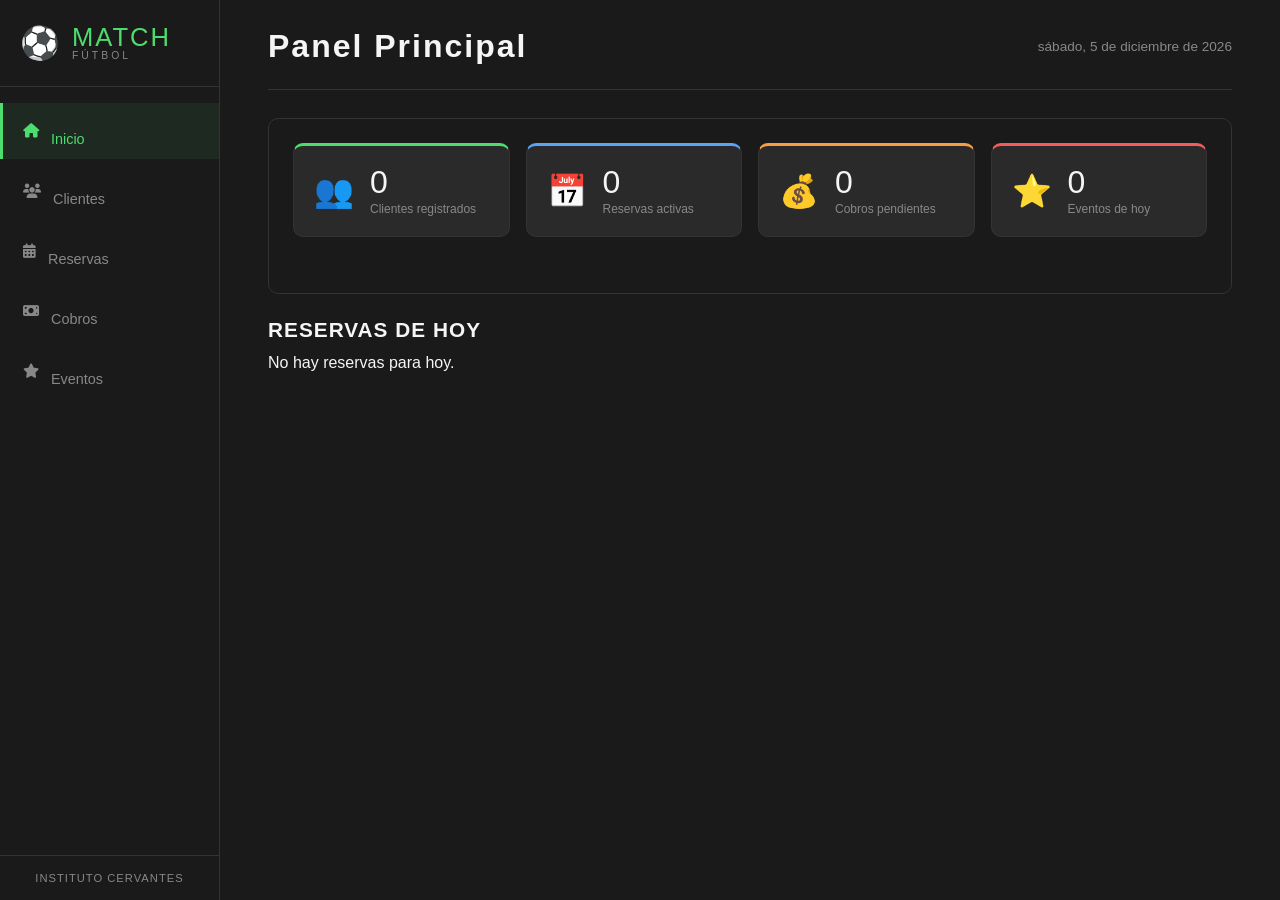
==== commit ae7924bb: "ultimo" ====
--- a/index.html
+++ b/index.html
@@ -32,8 +32,8 @@
       <a href="pages/reservas.html" class="nav-item">
         <i class="fa-solid fa-calendar-days"></i><span><br>Reservas</span>
       </a>
-      <a href="pages/pagos.html" class="nav-item">
-        <i class="fa-solid fa-money-bill"></i><span><br>Pagos</span>
+      <a href="pages/cobros.html" class="nav-item">
+        <i class="fa-solid fa-money-bill"></i><span><br>Cobros</span>
       </a>
       <a href="pages/eventos.html" class="nav-item">
         <i class="fa-solid fa-star"></i><span><br>Eventos</span>
@@ -65,11 +65,11 @@
             <div class="dash-card-label">Reservas activas</div>
           </div>
         </div>
-        <div class="dash-card orange" onclick="location.href='pages/pagos.html'">
+        <div class="dash-card orange" onclick="location.href='pages/cobros.html'">
           <div class="dash-card-icon">💰</div>
           <div>
             <div class="dash-card-num" id="totalPagos">0</div>
-            <div class="dash-card-label">Pagos pendientes</div>
+            <div class="dash-card-label">Cobros pendientes</div>
           </div>
         </div>
         <div class="dash-card red" onclick="location.href='pages/eventos.html'">
